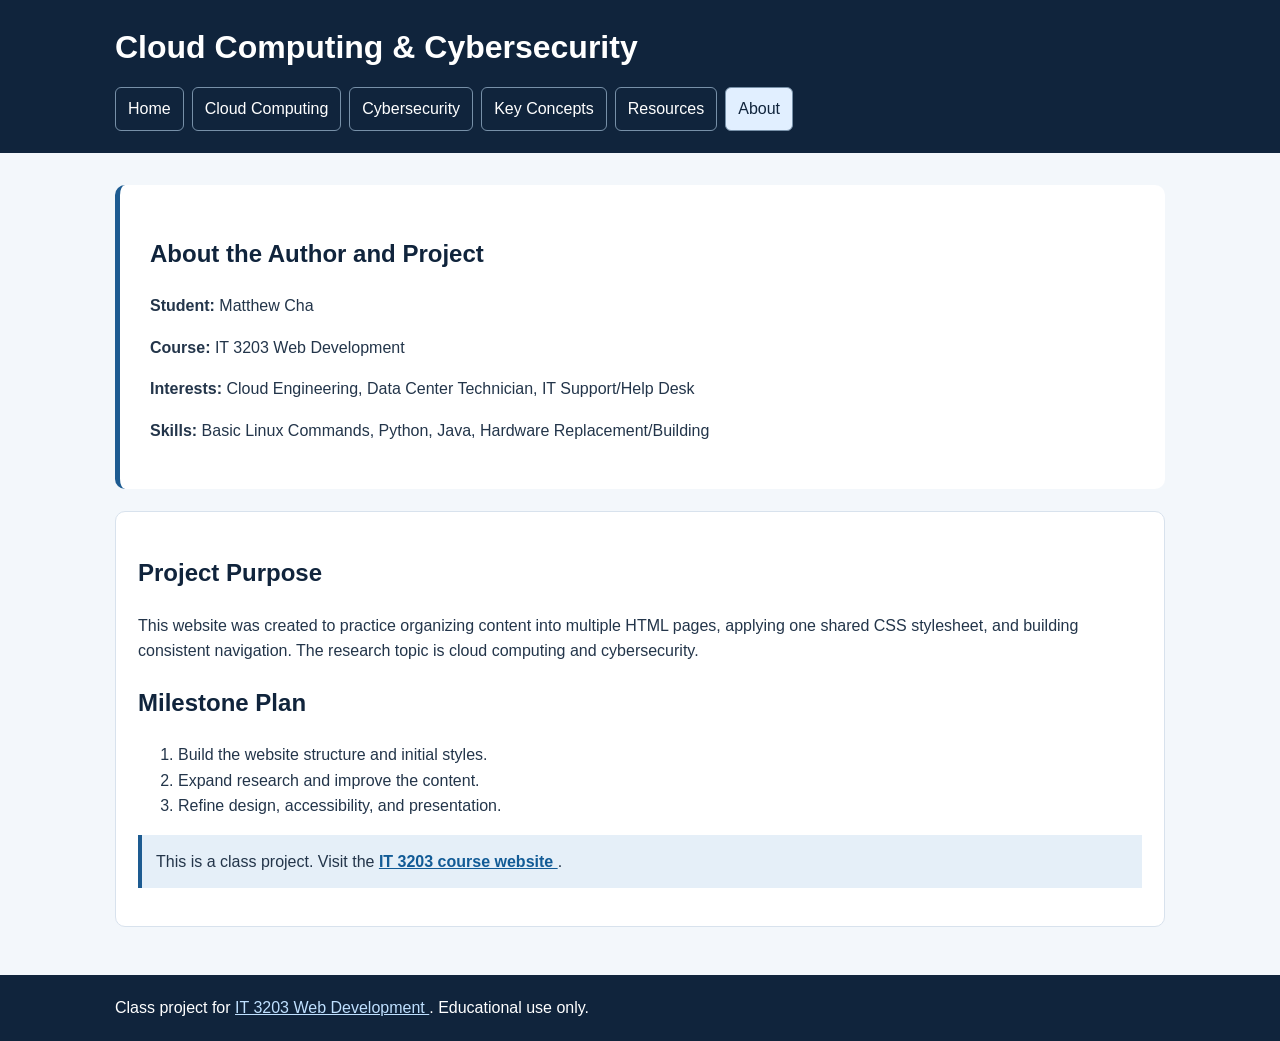
==== about.html @ d8bc6f3e "Organized website files for Github Pages" ====
<!DOCTYPE html>
<html lang="en">
 <head>
  <meta charset="utf-8"/>
  <meta content="width=device-width, initial-scale=1.0" name="viewport"/>
  <meta content="Student research website about cloud computing and cybersecurity" name="description"/>
  <title>
   About | IT 3203
  </title>
  <link href="style.css" rel="stylesheet"/>
 </head>
 <body>
  <!-- Shared navigation appears on every page. -->
  <header>
   <div class="container">
    <h1>
     Cloud Computing &amp; Cybersecurity
    </h1>
    <nav aria-label="Main navigation">
     <a href="index.html">
      Home
     </a>
     <a href="topic1.html">
      Cloud Computing
     </a>
     <a href="topic2.html">
      Cybersecurity
     </a>
     <a href="concepts.html">
      Key Concepts
     </a>
     <a href="references.html">
      Resources
     </a>
     <a aria-current="page" class="active" href="about.html">
      About
     </a>
    </nav>
   </div>
  </header>
  <main class="container">
   <section class="hero">
    <h2>
     About the Author and Project
    </h2>
    <p>
     <strong>
      Student:
     </strong>
     Matthew Cha
    </p>
    <p>
     <strong>
      Course:
     </strong>
     IT 3203 Web Development
    </p>
    <p>
     <strong>
      Interests:
     </strong>
     Cloud Engineering, Data Center Technician, IT Support/Help Desk
    </p>
    <p>
     <strong>
      Skills:
     </strong>
     Basic Linux Commands, Python, Java, Hardware Replacement/Building 
    </p>
   </section>
   <section class="card">
    <h2>
     Project Purpose
    </h2>
    <p>
     This website was created to practice organizing content into multiple HTML pages, applying one shared CSS stylesheet, and building consistent navigation. The research topic is cloud computing and cybersecurity.
    </p>
    <h2>
     Milestone Plan
    </h2>
    <ol>
     <li>
      Build the website structure and initial styles.
     </li>
     <li>
      Expand research and improve the content.
     </li>
     <li>
      Refine design, accessibility, and presentation.
     </li>
    </ol>
    <p id="project-note">
     This is a class project. Visit the
     <a href="https://ksuweb.github.io/IT3203/">
      IT 3203 course website
     </a>
     .
    </p>
   </section>
  </main>
  <footer>
   <div class="container">
    Class project for
    <a href="https://ksuweb.github.io/IT3203/">
     IT 3203 Web Development
    </a>
    . Educational use only.
   </div>
  </footer>
 </body>
</html>
---- style.css ----
/* IT 3203 Project Milestone 1 */
/* This one CSS file is used by all six HTML pages. */

/* Element selectors */
body {
    margin: 0;
    font-family: Arial, sans-serif;
    line-height: 1.6;
    color: #23354a;
    background-color: #f3f7fb;
}

header {
    background-color: #10243c;
    color: white;
    padding: 22px 0;
}

nav {
    display: flex;
    flex-wrap: wrap;
    gap: 8px;
    margin-top: 14px;
}

nav a {
    color: white;
    text-decoration: none;
    padding: 8px 12px;
    border: 1px solid #7790a8;
    border-radius: 6px;
}

/* Hover changes the appearance of a navigation link. */
nav a:hover {
    background-color: #e1efff;
    color: #10243c;
}

nav a.active {
    background-color: #e1efff;
    color: #10243c;
}

main {
    padding-top: 32px;
    padding-bottom: 48px;
}

h1 {
    margin: 0;
}

h2 {
    color: #10243c;
}

a {
    color: #125b96;
}

a:hover {
    text-decoration: none;
}

table {
    width: 100%;
    border-collapse: collapse;
    background-color: white;
}

th, td {
    border: 1px solid #cad8e5;
    padding: 12px;
    text-align: left;
}

th {
    background-color: #dcebf8;
}

footer {
    background-color: #10243c;
    color: white;
    padding: 20px 0;
}

footer a {
    color: #bfe0ff;
}

/* Class selectors */
.container {
    width: 90%;
    max-width: 1050px;
    margin: auto;
}

.hero {
    background-color: white;
    padding: 30px;
    margin-bottom: 22px;
    border-left: 5px solid #1d5b91;
    border-radius: 10px;
}

/* Grid places the topic cards next to each other. */
.grid {
    display: grid;
    grid-template-columns: repeat(auto-fit, minmax(240px, 1fr));
    gap: 18px;
}

.card {
    background-color: white;
    border: 1px solid #d8e2ed;
    border-radius: 10px;
    padding: 22px;
}

.card a {
    font-weight: bold;
}

.figure {
    max-width: 100%;
    height: auto;
    border: 1px solid #cbd9e6;
    border-radius: 8px;
    background-color: white;
}

/* ID selector */
#project-note {
    background-color: #e5eff8;
    border-left: 4px solid #1d5b91;
    padding: 14px;
}
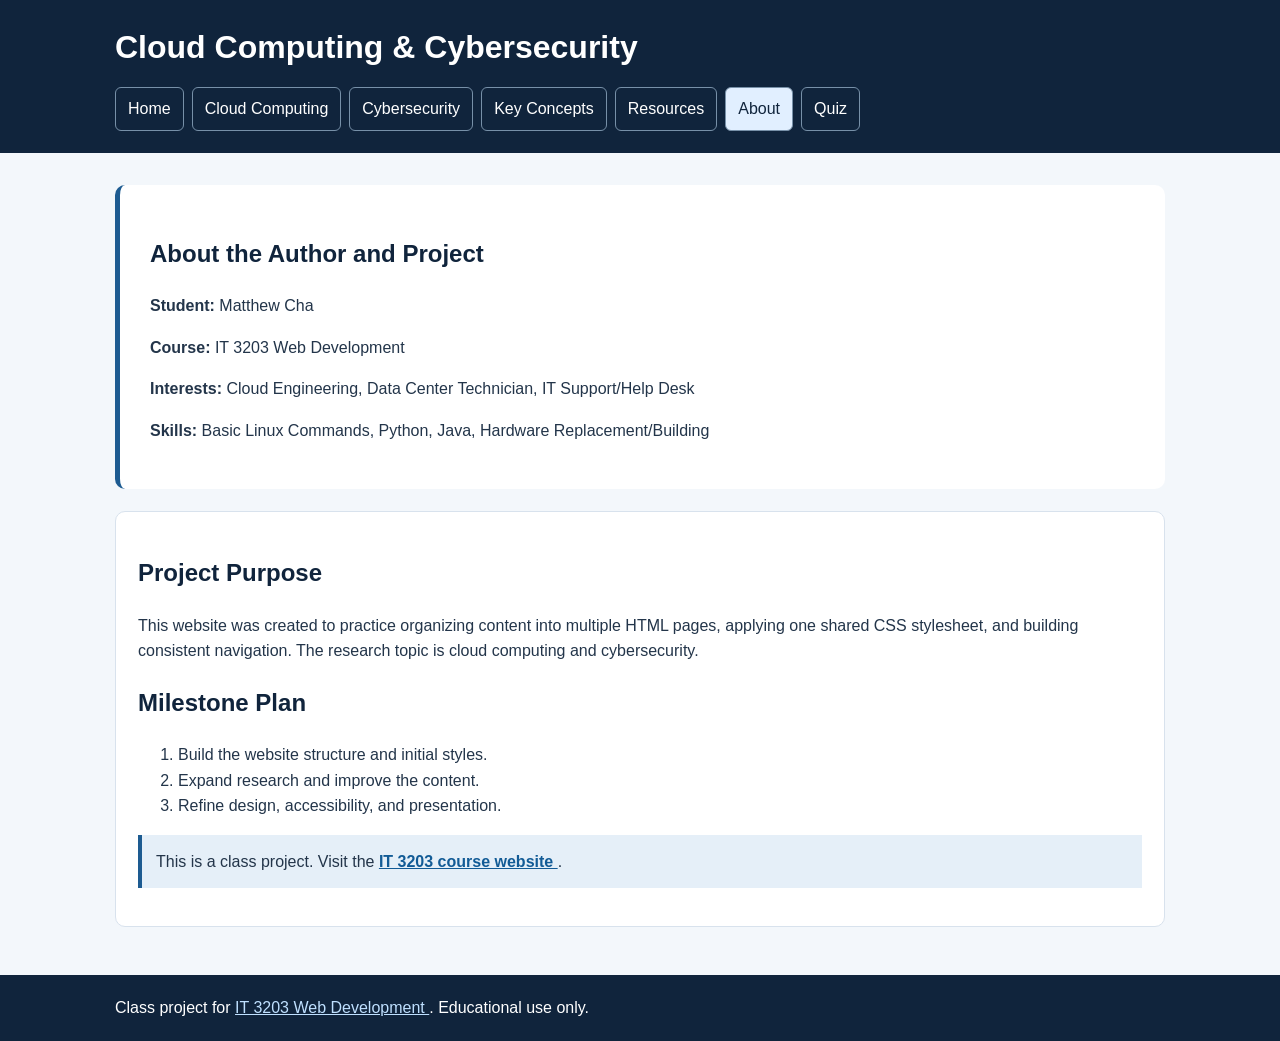
==== commit aeae195c: "Add files via upload Added files for milestone project 2" ====
--- a/about.html
+++ b/about.html
@@ -1,111 +1,112 @@
 <!DOCTYPE html>
+
 <html lang="en">
- <head>
-  <meta charset="utf-8"/>
-  <meta content="width=device-width, initial-scale=1.0" name="viewport"/>
-  <meta content="Student research website about cloud computing and cybersecurity" name="description"/>
-  <title>
+<head>
+<meta charset="utf-8"/>
+<meta content="width=device-width, initial-scale=1.0" name="viewport"/>
+<meta content="Student research website about cloud computing and cybersecurity" name="description"/>
+<title>
    About | IT 3203
   </title>
-  <link href="style.css" rel="stylesheet"/>
- </head>
- <body>
-  <!-- Shared navigation appears on every page. -->
-  <header>
-   <div class="container">
-    <h1>
+<link href="style.css" rel="stylesheet"/>
+</head>
+<body>
+<!-- Shared navigation appears on every page. -->
+<header>
+<div class="container">
+<h1>
      Cloud Computing &amp; Cybersecurity
     </h1>
-    <nav aria-label="Main navigation">
-     <a href="index.html">
+<nav aria-label="Main navigation">
+<a href="index.html">
       Home
      </a>
-     <a href="topic1.html">
+<a href="topic1.html">
       Cloud Computing
      </a>
-     <a href="topic2.html">
+<a href="topic2.html">
       Cybersecurity
      </a>
-     <a href="concepts.html">
+<a href="concepts.html">
       Key Concepts
      </a>
-     <a href="references.html">
+<a href="references.html">
       Resources
      </a>
-     <a aria-current="page" class="active" href="about.html">
+<a aria-current="page" class="active" href="about.html">
       About
      </a>
-    </nav>
-   </div>
-  </header>
-  <main class="container">
-   <section class="hero">
-    <h2>
+<a href="quiz.html">Quiz</a></nav>
+</div>
+</header>
+<main class="container">
+<section class="hero">
+<h2>
      About the Author and Project
     </h2>
-    <p>
-     <strong>
+<p>
+<strong>
       Student:
      </strong>
      Matthew Cha
     </p>
-    <p>
-     <strong>
+<p>
+<strong>
       Course:
      </strong>
      IT 3203 Web Development
     </p>
-    <p>
-     <strong>
+<p>
+<strong>
       Interests:
      </strong>
      Cloud Engineering, Data Center Technician, IT Support/Help Desk
     </p>
-    <p>
-     <strong>
+<p>
+<strong>
       Skills:
      </strong>
      Basic Linux Commands, Python, Java, Hardware Replacement/Building 
     </p>
-   </section>
-   <section class="card">
-    <h2>
+</section>
+<section class="card">
+<h2>
      Project Purpose
     </h2>
-    <p>
+<p>
      This website was created to practice organizing content into multiple HTML pages, applying one shared CSS stylesheet, and building consistent navigation. The research topic is cloud computing and cybersecurity.
     </p>
-    <h2>
+<h2>
      Milestone Plan
     </h2>
-    <ol>
-     <li>
+<ol>
+<li>
       Build the website structure and initial styles.
      </li>
-     <li>
+<li>
       Expand research and improve the content.
      </li>
-     <li>
+<li>
       Refine design, accessibility, and presentation.
      </li>
-    </ol>
-    <p id="project-note">
+</ol>
+<p id="project-note">
      This is a class project. Visit the
      <a href="https://ksuweb.github.io/IT3203/">
       IT 3203 course website
      </a>
      .
     </p>
-   </section>
-  </main>
-  <footer>
-   <div class="container">
+</section>
+</main>
+<footer>
+<div class="container">
     Class project for
     <a href="https://ksuweb.github.io/IT3203/">
      IT 3203 Web Development
     </a>
     . Educational use only.
    </div>
-  </footer>
- </body>
+</footer>
+</body>
 </html>
--- a/style.css
+++ b/style.css
@@ -136,3 +136,17 @@
     border-left: 4px solid #1d5b91;
     padding: 14px;
 }
+
+/* Milestone 2: simple quiz form styles */
+.quiz-question { background: white; border: 1px solid #d8e2ed; border-radius: 8px; padding: 18px; margin-bottom: 15px; }
+.quiz-question legend { font-weight: bold; padding: 0 5px; }
+.quiz-question label { display: block; margin: 9px 0; cursor: pointer; }
+.quiz-question input[type="text"] { padding: 9px; width: 90%; max-width: 420px; border: 1px solid #8a9db0; border-radius: 4px; }
+button { padding: 11px 17px; border: 0; border-radius: 5px; background: #125b96; color: white; cursor: pointer; margin-right: 8px; }
+button:hover { background: #0b3e6b; }
+#timer { font-weight: bold; font-size: 1.2rem; }
+.correct { color: #17622b; } .incorrect { color: #a12222; }
+.feedback { margin-top: 8px; font-size: .95rem; }
+#results { margin-top: 20px; }
+#results[hidden] { display: none; }
+@media(max-width:600px) { .hero, .card { padding: 16px; } }
